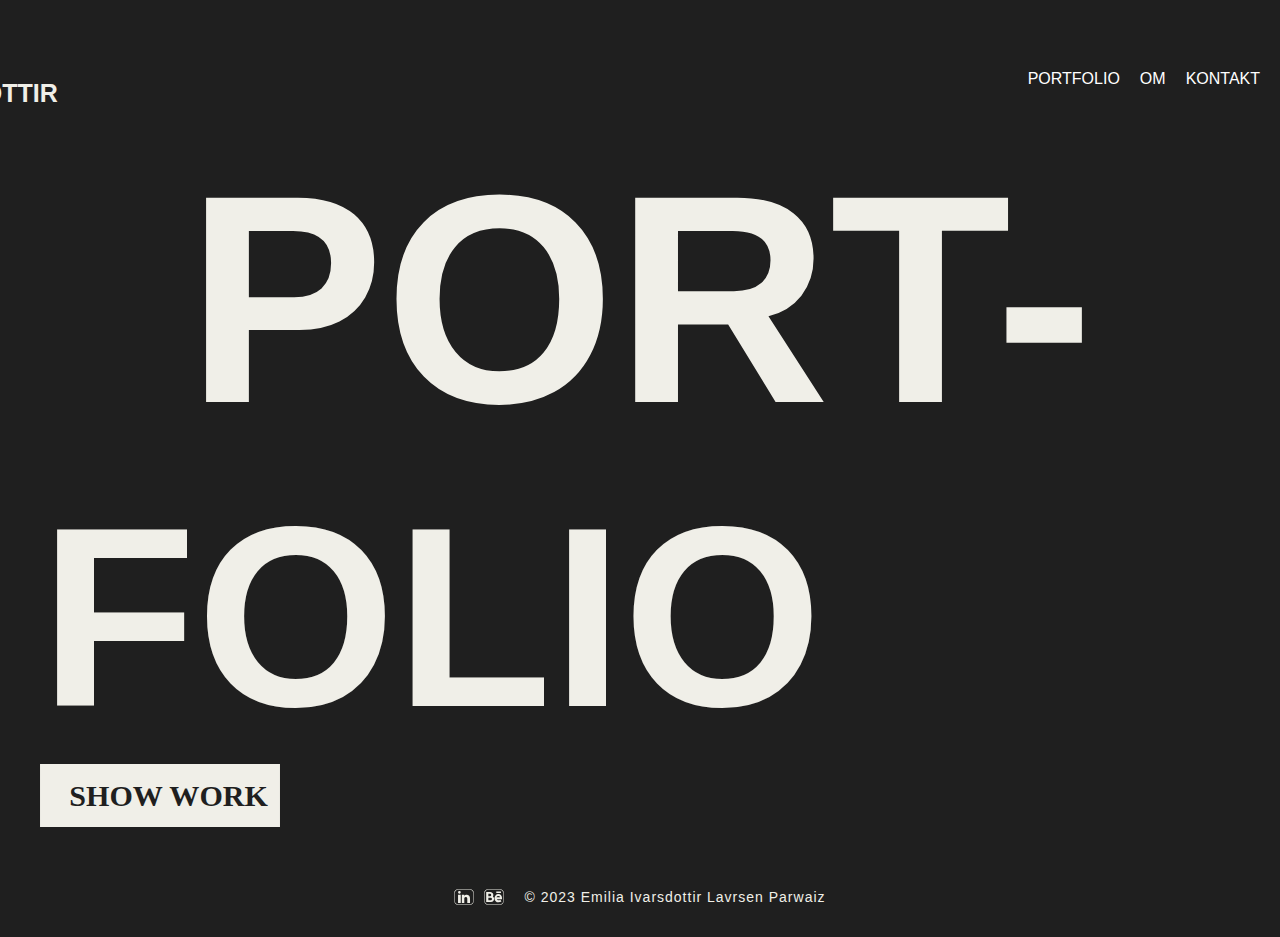
==== index.html @ aa2560b7 "footer forside + portfolio-menu" ====
<!DOCTYPE html>
<html lang="da">

<head>
    <meta charset="UTF-8">
    <meta http-equiv="X-UA-Compatible" content="IE=edge">
    <meta name="viewport" content="width=device-width, initial-scale=1.0">
    <meta name="robots" content="noindex">
    <style>
        @font-face {
            font-family: 'Glacial Indifference';
            src: url('fonts/glacial-indifference-regular.woff') format('truetype');
            font-weight: normal;
            font-style: normal;
        }

        @font-face {
            font-family: 'Glacial Indifference';
            src: url('fonts/glacial-indifference-bold.woff') format('truetype');
            font-weight: bold;
            font-style: normal;
        }
    </style>
    <link rel="stylesheet" href="css/style.css">
    <link rel="stylesheet" href="css/layout.css">
    <title>Forside</title>
</head>


<body>
    <header>
        <nav>
            <div class="logo">

                <a href="index.html">EMILIA ÍVARSDÓTTIR</a>

            </div>
            <ul class="menu">
                <li><a href="portfolio_menu.html">PORTFOLIO</a></li>
                <li><a href="om.html">OM</a></li>
                <li><a href="kontakt.html">KONTAKT</a></li>
            </ul>
            <div class="burger-menu">
                <div class="line"></div>
                <div class="line"></div>
                <div class="line"></div>
            </div>
        </nav>
    </header>

    <main>
        <h1 class="forside_h1">PORT-</h1>
        <h2 class="forside_h2">FOLIO</h2>

        <a href="portfolio_menu.html"><img class="button_forside" src="img/knapper/button_forside.svg" alt="button"></a>

    </main>



    <footer>
        <div class="icon-container">
            <a href="https://www.linkedin.com/in/emilia-%C3%ADvarsd%C3%B3ttir-lavrsen-parwaiz-789209228/"><img class="
                icon" src="img/footer/linkedin-white.svg" alt="linkedIn"></a>
            <a href="https://www.behance.net/emilialavrsen"><img class="icon" src="img/footer/behance-white.svg"
                    alt="Behance"></a>
            <p>© 2023 Emilia Ivarsdottir Lavrsen Parwaiz</p>
        </div>
    </footer>

    <script src="menu.js"></script>
</body>

</html>
---- css/style.css ----
/*************** Reset *********************/
* {
  margin: 0;
  padding: 0;
  box-sizing: border-box;
}

img {
  width: 100%;
  height: auto;
  display: block;
}

/* Fonts */
@font-face {
  font-family: "Glacial Indifference";
  src: url("https://fonts.cdnfonts.com/css/glacial-indifference-2");
}

@media (min-width: 800px) {
  body {
    image-resolution: 100%;
    padding-top: 30px;
  }
}
@media (min-width: 800px) {
  img {
    width: 100%;
    height: auto;
    display: block;
    image-resolution: 300dpi;
  }
}
/* General */
body {
  background-color: #1f1f1f;
  max-width: 1800px;
  margin: 0 auto;
  font-family: "Glacial Indifference", sans-serif;
}

p {
  color: #f0efe8;
  font-family: "Glacial Indifference", sans-serif;
}

h1 {
  color: #f0efe8;
  text-align: center;
  font-size: 50px;
}
@media screen and (min-width: 800px) {
  h1 {
    color: #f0efe8;
    text-align: center;
    font-size: 50px;
  }
  body {
    background-color: #1f1f1f;
    max-width: 1800px;
    margin: 0 auto;
    font-family: "Glacial Indifference", sans-serif;
  }

  p {
    color: #f0efe8;
    font-family: "Glacial Indifference", sans-serif;
  }
}

/* Landingpage */
.forside_h1 {
  color: #f0efe8;
  font-size: 40px;
}

.forside_h2 {
  color: #f0efe8;
  font-size: 40px;
}

.button_forside {
  width: 20%;
}

@media screen and (min-width: 800px) {
  .forside_h1 {
    color: #f0efe8;
    font-size: 297px;
  }

  .forside_h2 {
    color: #f0efe8;
    font-size: 256px;
  }
}
/* Portfolio-menu */
.main_menu {
  padding-left: 20px;
  padding-right: 20px;
}

.img-menu {
  padding-top: 10px;
  padding-bottom: 10px;
}
.grid1_1 a {
  position: relative;
  display: inline-block;
  text-decoration: none;
}
.grid1_1 .hover-content span {
  color: #f0efe8;
  font-weight: bold;
  letter-spacing: 1px;
  font-size: 20px;
}

@media screen and (min-width: 800px) {
  .grid1_1 a {
    position: relative;
    display: inline-block;
    text-decoration: none;
  }

  .grid1_1 .hover-content {
    position: absolute;
    top: 0;
    left: 0;
    width: 100%;
    height: 100%;
    background-color: #1f1f1f;
    display: flex;
    justify-content: center;
    align-items: center;
    opacity: 0;
    transition: opacity 0.3s ease;
  }

  .grid1_1 a:hover .hover-content {
    opacity: 1;
  }

  .grid1_1 .hover-content span {
    color: #f0efe8;
    font-weight: bold;
    font-size: 45px;
    letter-spacing: 1px;
  }
}
/*************************/

/* Web */

/* UX */

/* Animation */

/* Indhold */

/* Portfolio */

/*************************/

/* Om */

/* Kontakt */

/* Navbar */

header {
  background-color: #1f1f1f;
  color: #fff;
  padding: 20px;
}

nav {
  display: flex;
  align-items: center;
  justify-content: flex-end; /* Position items on the right side */
}

.burger-menu {
  display: none; /* Hide burger menu by default on desktop */
}

.line {
  width: 100%;
  height: 3px;
  background-color: #fff;
}

.menu {
  display: flex;
  list-style: none;
}

.menu li {
  margin-left: 20px;
}

.menu li a {
  text-decoration: none;
  color: #fff;
}

.logo a {
  width: 1000px;
  height: 200px;
  margin: 0 auto;
  top: 4rem;
  right: 30rem;
  color: #f0efe8;
  text-decoration: solid;
  font-weight: bold;
  font-size: 25px;
  padding-right: 45px;
}

@media screen and (max-width: 600px) {
  .menu {
    display: none;
  }
  .burger-menu {
    display: block; /* Show burger menu on mobile */
    width: 30px;
    height: 20px;
    cursor: pointer;
    display: flex;
    flex-direction: column;
    justify-content: space-between;
  }

  .menu.active {
    display: flex;
    flex-direction: column;
    align-items: center;
    position: absolute;
    background-color: #333;
    top: 70px;
    right: 20px; /* Position the menu on the right side */
    left: unset; /* Clear the left position */
    padding: 20px;
  }

  .menu.active li {
    margin: 10px 0;
  }

  .burger-menu.active .line:nth-child(1) {
    transform: rotate(45deg) translate(5px, 5px);
  }

  .burger-menu.active .line:nth-child(2) {
    opacity: 0;
  }

  .burger-menu.active .line:nth-child(3) {
    transform: rotate(-45deg) translate(7px, -7px);
  }
}
@media (min-width: 800px) {
  .logo a {
    width: 80px;
    height: 200px;
    margin: 0 auto;
    top: 4rem;
    right: -9rem;
    color: #f0efe8;
    text-decoration: solid;
    font-weight: bold;
    font-size: 25px;
    padding-right: 950px;
  }
}
/* Footer */
footer {
  background-color: #1f1f1f;
  color: #f0efe8;
  font-family: "Glacial Indifference", sans-serif;
  letter-spacing: 1px;
  padding-top: 60px;
  padding-bottom: 30px;
  text-align: center;
  padding-left: 20px;
  padding-right: 20px;
}
.icon-container {
  display: flex;
  align-items: center;
  gap: 10px;
}

.icon {
  width: 20px;
  height: 20px;
}

.icon-container p {
  margin-left: 10px;
  font-size: 12px;
}

@media (min-width: 800px) {
  footer {
    display: flex;
    align-items: center;
    justify-content: center;
    background-color: #1f1f1f;
    color: #f0efe8;
  }

  .icon-container {
    display: flex;
    align-items: center;
    gap: 10px;
  }

  .icon {
    width: 20px;
    height: 20px;
  }

  .icon-container p {
    margin-left: 10px;
    font-size: 14px;
  }
}

/********************* Media ***********************/
@media (min-width: 800px) {
  img {
    width: 100%;
    height: auto;
    display: block;
    image-resolution: 300dpi;
  }
}
---- css/layout.css ----
main {
  max-width: 1200px;
  margin: 0 auto;
}

/* portfolio menu */

.grid1_1 {
  padding-top: 20px;
  gap: 10px;
}

.grid1_1 a {
  display: block;
  margin-bottom: 10px;
  position: relative;
}

.grid1_1 .img-menu {
  width: 100%;
  height: auto;
  object-fit: cover;
  aspect-ratio: 1/1; /* Maintain a square aspect ratio */
}

@media (min-width: 800px) {
  .grid1_1 {
    display: grid;
    grid-template-columns: 1fr 1fr;
    padding-top: 40px;
    gap: 50px;
  }

  .grid1_1 a {
    display: flex;
    align-items: stretch;
  }

  .grid1_1 img {
    width: 100%;
    object-fit: cover;
    height: 100%;
  }
}

/* footer */
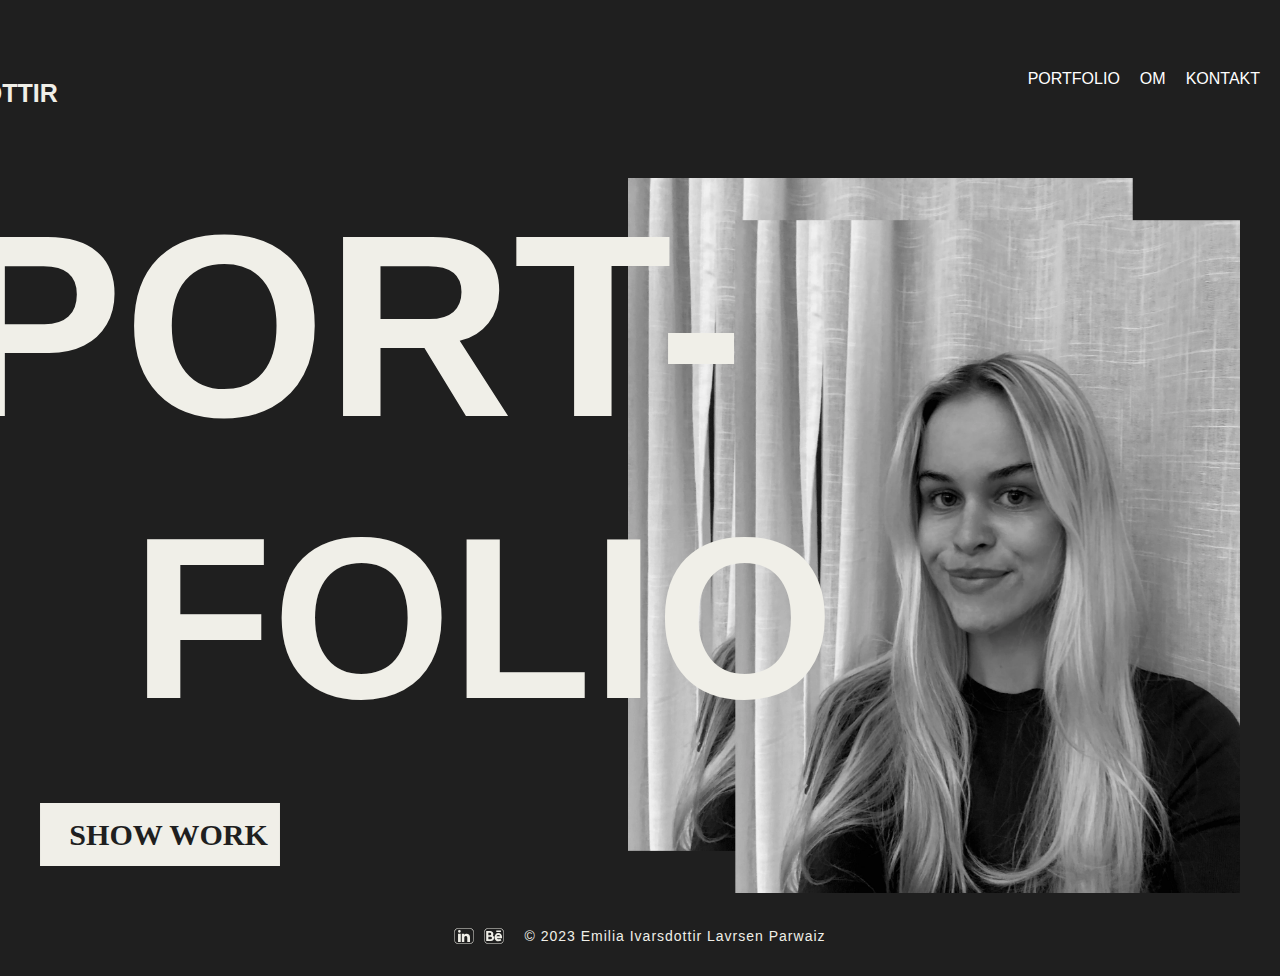
==== commit c392928c: "forside færdig" ====
--- a/index.html
+++ b/index.html
@@ -49,8 +49,17 @@
     </header>
 
     <main>
-        <h1 class="forside_h1">PORT-</h1>
-        <h2 class="forside_h2">FOLIO</h2>
+        <div class="wrapper">
+            <div class="box-1">
+                <img src="img/forside/mig-1.webp" class="img-forside" alt="portræt">
+            </div>
+
+            <div class="box-2">
+                <h1 class="h1_port">PORT-</h1>
+                <h2 class="h2_folio">FOLIO</h2>
+            </div>
+
+        </div>
 
         <a href="portfolio_menu.html"><img class="button_forside" src="img/knapper/button_forside.svg" alt="button"></a>
 
--- a/css/style.css
+++ b/css/style.css
@@ -69,29 +69,62 @@
 }
 
 /* Landingpage */
-.forside_h1 {
-  color: #f0efe8;
-  font-size: 40px;
-}
-
-.forside_h2 {
-  color: #f0efe8;
-  font-size: 40px;
-}
 
 .button_forside {
   width: 20%;
 }
-
 @media screen and (min-width: 800px) {
-  .forside_h1 {
-    color: #f0efe8;
-    font-size: 297px;
-  }
-
-  .forside_h2 {
-    color: #f0efe8;
-    font-size: 256px;
+  main {
+    padding-top: 50px;
+  }
+  .wrapper {
+    position: relative;
+    display: flex;
+    align-items: center;
+    justify-content: flex-start;
+  }
+
+  .box-1 {
+    position: relative;
+    flex: 1;
+    display: flex;
+    justify-content: flex-end;
+  }
+
+  .img-forside {
+    width: 51%;
+    height: auto;
+    align-self: flex-end;
+  }
+
+  .box-2 {
+    position: absolute;
+    top: 40%;
+    left: 0;
+    transform: translateY(-50%);
+    text-align: left;
+    display: flex;
+    flex-direction: column;
+  }
+
+  .h1_port {
+    color: #f0efe8;
+    font-size: 260px;
+    font-weight: bold;
+    margin-bottom: 10px;
+    position: relative;
+    left: -90px; /* Adjust the value to move h1 more to the left */
+  }
+
+  .h2_folio {
+    color: #f0efe8;
+    font-size: 230px;
+    margin-left: auto;
+  }
+
+  .button_forside {
+    width: 20%;
+    margin-top: -90px;
   }
 }
 /* Portfolio-menu */
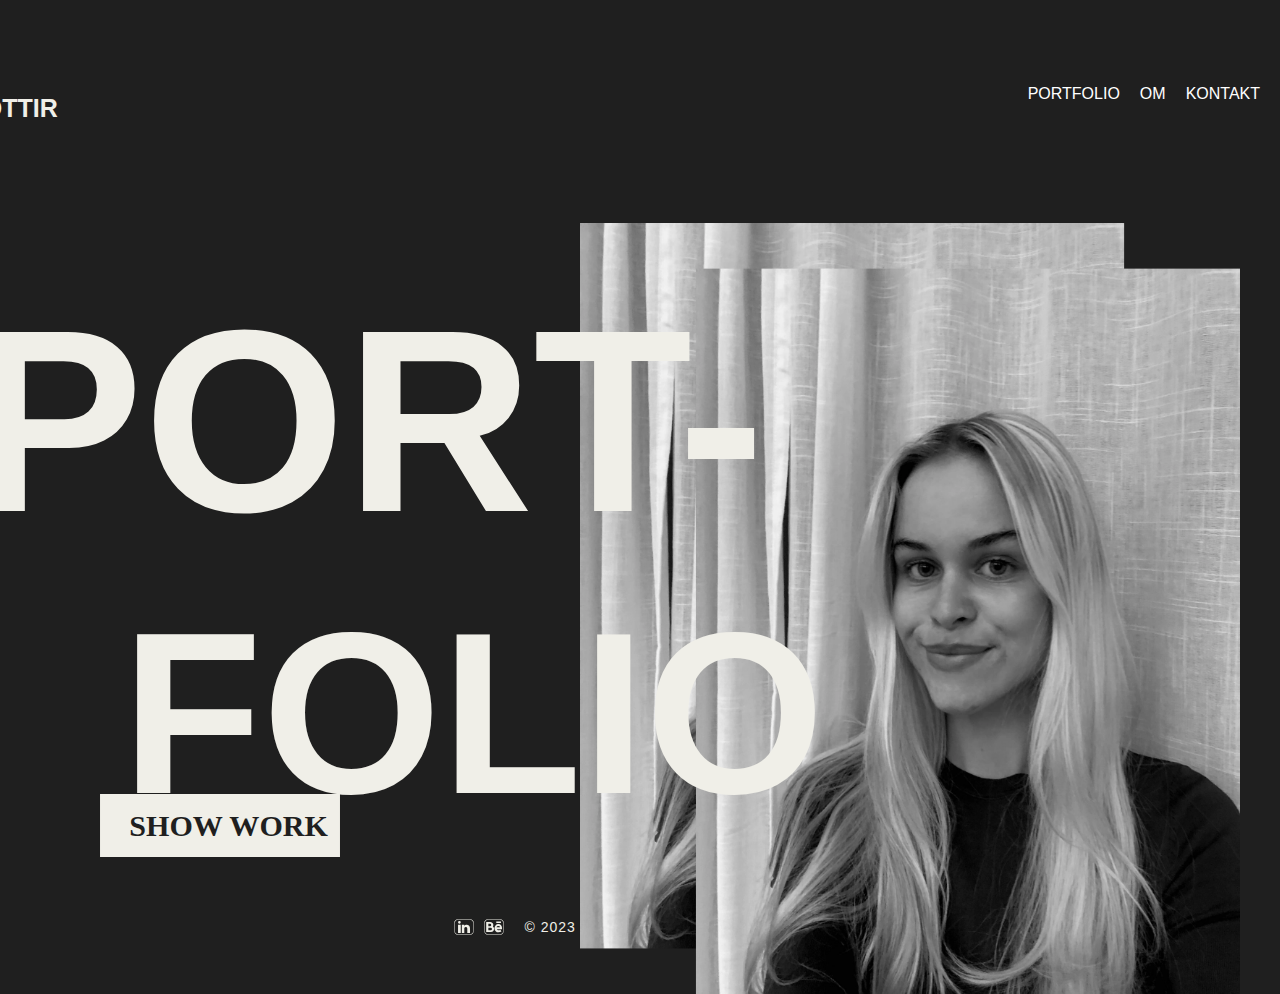
==== commit 4e3217be: "tema6 indhold" ====
--- a/index.html
+++ b/index.html
@@ -58,7 +58,6 @@
                 <h1 class="h1_port">PORT-</h1>
                 <h2 class="h2_folio">FOLIO</h2>
             </div>
-
         </div>
 
         <a href="portfolio_menu.html"><img class="button_forside" src="img/knapper/button_forside.svg" alt="button"></a>
--- a/css/style.css
+++ b/css/style.css
@@ -48,7 +48,15 @@
   color: #f0efe8;
   text-align: center;
   font-size: 50px;
-}
+  padding-top: 30px;
+}
+
+h2 {
+  color: #f0efe8;
+  text-align: center;
+  font-size: 50px;
+}
+
 @media screen and (min-width: 800px) {
   h1 {
     color: #f0efe8;
@@ -66,17 +74,81 @@
     color: #f0efe8;
     font-family: "Glacial Indifference", sans-serif;
   }
-}
-
-/* Landingpage */
+  .if-container {
+    position: absolute;
+    top: 55%;
+    right: 0;
+    transform: translate(0, -50%);
+    text-align: right;
+    padding-top: 250px;
+    padding-right: 250px;
+  }
+
+  .indholdsfortegnelse {
+    text-align: left;
+    margin-bottom: 40px;
+  }
+
+  .indholdsfortegnelse p {
+    margin-bottom: 20px; /* Adjust the value as needed */
+  }
+
+  .indholdsfortegnelse h3 {
+    color: #f0efe8;
+    font-family: "Glacial Indifference", sans-serif;
+    padding-bottom: 15px;
+  }
+}
+
+/* forside */
+.wrapper {
+  justify-content: center;
+  flex-direction: column;
+}
+
+.box-1 {
+  display: flex;
+  justify-content: flex-end;
+  margin-top: 30px;
+}
+
+.img-forside {
+  width: 80%;
+  margin: 0;
+  align-self: flex-end;
+}
+
+.box-2 {
+  text-align: center;
+  margin-top: 30px;
+}
+
+.h1_port {
+  font-size: 60px;
+  margin-left: 20px;
+  margin-bottom: 20px;
+  text-align: left;
+}
+
+.h2_folio {
+  font-size: 50px;
+  margin-left: auto;
+  margin-right: 30px;
+  text-align: right;
+}
 
 .button_forside {
-  width: 20%;
-}
+  width: 80%;
+  margin-top: 50px;
+  margin-left: auto;
+  margin-right: auto;
+}
+
 @media screen and (min-width: 800px) {
   main {
     padding-top: 50px;
   }
+
   .wrapper {
     position: relative;
     display: flex;
@@ -92,8 +164,8 @@
   }
 
   .img-forside {
-    width: 51%;
-    height: auto;
+    width: 55%;
+    margin-left: 321px;
     align-self: flex-end;
   }
 
@@ -124,7 +196,8 @@
 
   .button_forside {
     width: 20%;
-    margin-top: -90px;
+    margin-top: -200px;
+    margin-right: 900px;
   }
 }
 /* Portfolio-menu */
@@ -143,6 +216,15 @@
   text-decoration: none;
 }
 .grid1_1 .hover-content span {
+  color: #f0efe8;
+  font-weight: bold;
+  letter-spacing: 1px;
+  font-size: 20px;
+}
+.portfolio-tema a {
+  text-decoration: none;
+}
+.portfolio-tema .hover-content span {
   color: #f0efe8;
   font-weight: bold;
   letter-spacing: 1px;
@@ -180,16 +262,38 @@
     font-size: 45px;
     letter-spacing: 1px;
   }
+  .portfolio-tema a {
+    position: relative;
+    display: inline-block;
+    text-decoration: none;
+  }
+
+  .portfolio-tema .hover-content {
+    position: absolute;
+    top: 0;
+    left: 0;
+    width: 100%;
+    height: 100%;
+    background-color: #1f1f1f;
+    display: flex;
+    justify-content: center;
+    align-items: center;
+    opacity: 0;
+    transition: opacity 0.3s ease;
+  }
+
+  .portfolio-tema a:hover .hover-content {
+    opacity: 1;
+  }
+
+  .portfolio-tema .hover-content span {
+    color: #f0efe8;
+    font-weight: bold;
+    font-size: 45px;
+    letter-spacing: 1px;
+  }
 }
 /*************************/
-
-/* Web */
-
-/* UX */
-
-/* Animation */
-
-/* Indhold */
 
 /* Portfolio */
 
@@ -205,6 +309,7 @@
   background-color: #1f1f1f;
   color: #fff;
   padding: 20px;
+  margin-top: 15px;
 }
 
 nav {
@@ -219,7 +324,7 @@
 
 .line {
   width: 100%;
-  height: 3px;
+  height: 1px;
   background-color: #fff;
 }
 
@@ -325,13 +430,13 @@
 }
 
 .icon {
-  width: 20px;
-  height: 20px;
+  width: 30px;
+  height: 30px;
 }
 
 .icon-container p {
   margin-left: 10px;
-  font-size: 12px;
+  font-size: 10px;
 }
 
 @media (min-width: 800px) {
--- a/css/layout.css
+++ b/css/layout.css
@@ -15,12 +15,41 @@
   margin-bottom: 10px;
   position: relative;
 }
-
+.portfolio-tema {
+  padding-top: 20px;
+  gap: 10px;
+}
+
+.portfolio-tema a {
+  display: block;
+  margin-bottom: 10px;
+  position: relative;
+}
 .grid1_1 .img-menu {
   width: 100%;
   height: auto;
   object-fit: cover;
-  aspect-ratio: 1/1; /* Maintain a square aspect ratio */
+  aspect-ratio: 1/1;
+}
+.grid-1-1-værktøjer {
+  display: grid;
+  grid-template-columns: 1fr 1fr;
+  gap: 50px;
+  width: 50%;
+  margin-left: auto;
+  margin-right: auto;
+  margin-top: 100px;
+  margin-bottom: 80px;
+}
+.grid-1-1-1-værktøjer {
+  display: grid;
+  grid-template-columns: 1fr 1fr 1fr;
+  gap: 10px;
+  width: 50%;
+  margin-left: auto;
+  margin-right: auto;
+  margin-top: 100px;
+  margin-bottom: 80px;
 }
 
 @media (min-width: 800px) {
@@ -32,6 +61,11 @@
   }
 
   .grid1_1 a {
+    display: flex;
+    align-items: stretch;
+  }
+
+  .portfolio-tema a {
     display: flex;
     align-items: stretch;
   }
@@ -43,4 +77,124 @@
   }
 }
 
+/* web */
+.grid-1-1-web {
+  display: grid;
+  grid-template-columns: 1fr 3fr;
+  width: 80%;
+  margin-left: auto;
+  margin-right: auto;
+  margin-top: 70px;
+}
+@media (min-width: 800px) {
+  .grid-h1-h2 {
+    display: flex;
+    align-items: center;
+    justify-content: center;
+    gap: 20px;
+  }
+
+  .grid-1-1-web {
+    display: grid;
+    grid-template-columns: 1fr 3fr;
+    width: 80%;
+    margin-left: 300px;
+    margin-right: auto;
+    margin-top: 70px;
+  }
+
+  .grid-1-1-værktøjer {
+    display: grid;
+    grid-template-columns: 1fr 1fr;
+    gap: 50px;
+    width: 10%;
+    margin-left: auto;
+    margin-right: auto;
+    margin-top: 100px;
+    margin-bottom: 80px;
+  }
+  .grid-1-1-1-værktøjer {
+    display: grid;
+    grid-template-columns: 1fr 1fr 1fr;
+    gap: 10px;
+    width: 10%;
+    margin-left: auto;
+    margin-right: auto;
+    margin-top: 100px;
+    margin-bottom: 80px;
+  }
+}
+
+/* ux */
+@media (min-width: 800px) {
+  .grid-1-1-ux {
+    display: grid;
+    grid-template-columns: 1fr 1fr;
+    gap: 10px;
+    margin-left: auto;
+    margin-right: auto;
+  }
+
+  .ux-grid1-1 {
+    display: grid;
+    grid-template-columns: 1fr 1fr;
+    gap: 10px;
+    margin-left: auto;
+    margin-right: auto;
+  }
+  .ux-grid1-2 div {
+    display: flex;
+    flex-direction: row;
+    align-items: center;
+  }
+
+  .ux-grid1-2 div h6 {
+    margin-right: 10px;
+  }
+}
+/* animation */
+@media (min-width: 800px) {
+  .grid-6 {
+    display: flex;
+    justify-content: center;
+  }
+}
+
+/* indhold */
+.grid-1-1-indhold img {
+  padding-top: 20px;
+  width: 90%;
+  margin-left: auto;
+  margin-right: auto;
+}
+
+.img-heu {
+  padding-top: 20px;
+  width: 90%;
+  margin-left: auto;
+  margin-right: auto;
+}
+@media (min-width: 800px) {
+  .grid-1-1-indhold {
+    display: grid;
+    grid-template-columns: 1fr 1fr;
+    gap: 10px;
+    margin-left: auto;
+    margin-right: auto;
+  }
+  .img-heu {
+    padding-top: 20px;
+    margin-left: auto;
+    margin-right: auto;
+    width: 50%;
+    height: 50%;
+  }
+
+  .grid-1-1-indhold img {
+    width: 90%;
+    object-fit: cover;
+    height: 100%;
+  }
+}
+
 /* footer */
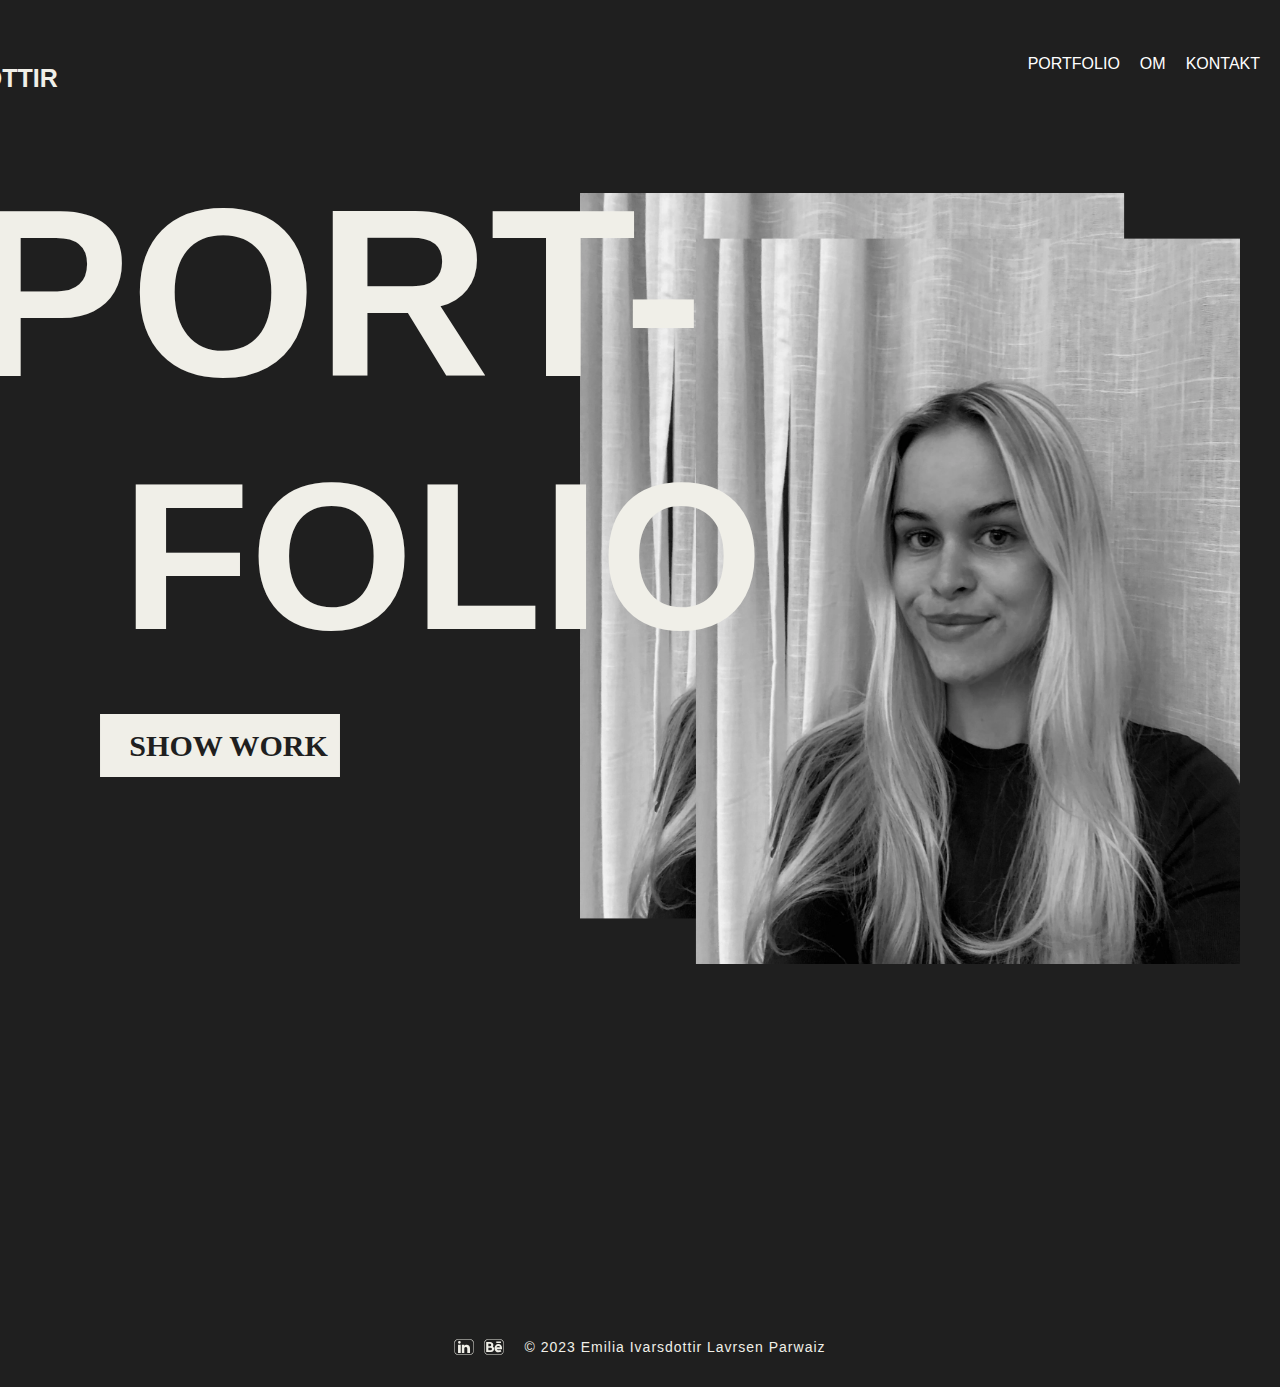
==== commit ab894e50: "knap forside + favicon" ====
--- a/index.html
+++ b/index.html
@@ -6,6 +6,10 @@
     <meta http-equiv="X-UA-Compatible" content="IE=edge">
     <meta name="viewport" content="width=device-width, initial-scale=1.0">
     <meta name="robots" content="noindex">
+    <link rel="apple-touch-icon" sizes="180x180" href="/apple-touch-icon.png">
+    <link rel="icon" type="image/png" sizes="32x32" href="/favicon-32x32.png">
+    <link rel="icon" type="image/png" sizes="16x16" href="/favicon-16x16.png">
+    <link rel="manifest" href="/site.webmanifest">
     <style>
         @font-face {
             font-family: 'Glacial Indifference';
@@ -59,9 +63,9 @@
                 <h2 class="h2_folio">FOLIO</h2>
             </div>
         </div>
-
-        <a href="portfolio_menu.html"><img class="button_forside" src="img/knapper/button_forside.svg" alt="button"></a>
-
+        <div class="button_forside">
+            <a href="portfolio_menu.html"><img src="img/knapper/button_forside.svg" alt="button"></a>
+        </div>
     </main>
 
 
--- a/css/style.css
+++ b/css/style.css
@@ -20,7 +20,6 @@
 @media (min-width: 800px) {
   body {
     image-resolution: 100%;
-    padding-top: 30px;
   }
 }
 @media (min-width: 800px) {
@@ -171,7 +170,7 @@
 
   .box-2 {
     position: absolute;
-    top: 40%;
+    top: 26%;
     left: 0;
     transform: translateY(-50%);
     text-align: left;
@@ -181,23 +180,24 @@
 
   .h1_port {
     color: #f0efe8;
-    font-size: 260px;
+    font-size: 240px;
     font-weight: bold;
-    margin-bottom: 10px;
+    margin-bottom: 5px;
     position: relative;
     left: -90px; /* Adjust the value to move h1 more to the left */
   }
 
   .h2_folio {
     color: #f0efe8;
-    font-size: 230px;
+    font-size: 210px;
     margin-left: auto;
   }
 
   .button_forside {
     width: 20%;
-    margin-top: -200px;
     margin-right: 900px;
+    position: relative;
+    top: -300px;
   }
 }
 /* Portfolio-menu */
@@ -244,7 +244,7 @@
     left: 0;
     width: 100%;
     height: 100%;
-    background-color: #1f1f1f;
+    background-color: #9eb1d9;
     display: flex;
     justify-content: center;
     align-items: center;
@@ -274,7 +274,7 @@
     left: 0;
     width: 100%;
     height: 100%;
-    background-color: #1f1f1f;
+    background-color: #9eb1d9;
     display: flex;
     justify-content: center;
     align-items: center;
@@ -446,6 +446,7 @@
     justify-content: center;
     background-color: #1f1f1f;
     color: #f0efe8;
+    margin-top: 200px;
   }
 
   .icon-container {
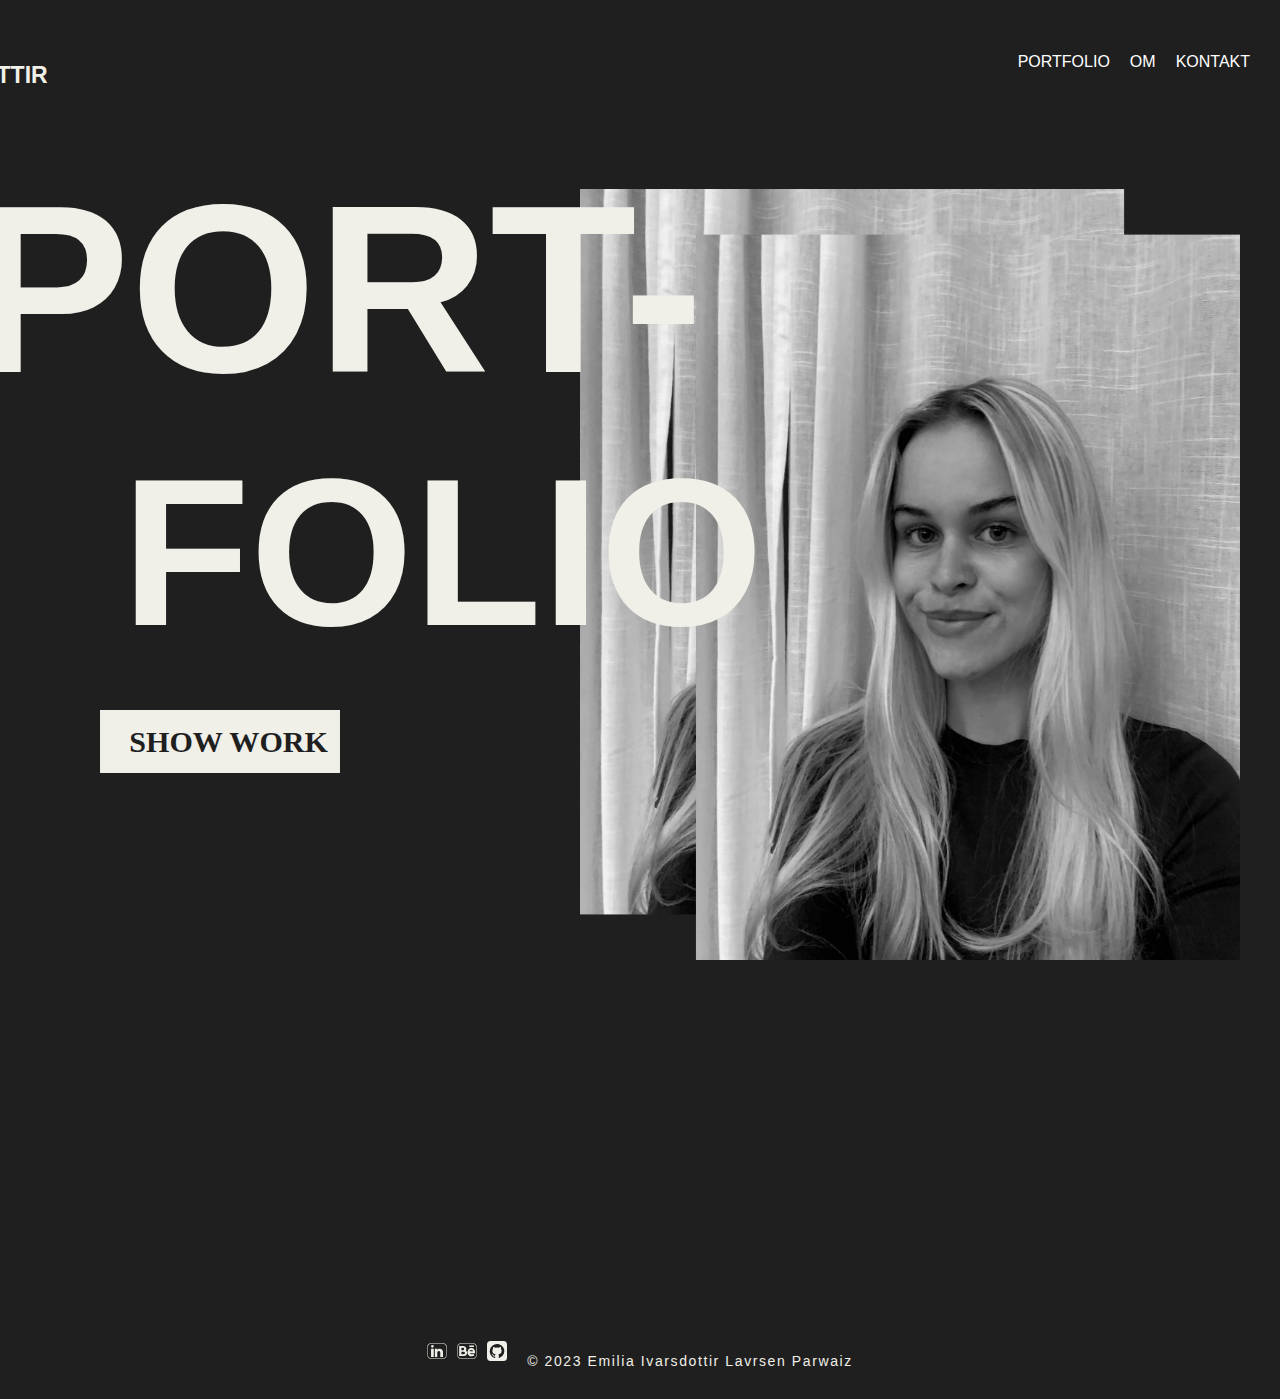
==== commit 53150343: "github + gap mellem indholdsfortegnelse" ====
--- a/index.html
+++ b/index.html
@@ -76,6 +76,7 @@
                 icon" src="img/footer/linkedin-white.svg" alt="linkedIn"></a>
             <a href="https://www.behance.net/emilialavrsen"><img class="icon" src="img/footer/behance-white.svg"
                     alt="Behance"></a>
+            <a href="https://github.com/emipa123"><img class="icon" src="img/knapper/git-white.svg" alt="github"></a>
             <p>© 2023 Emilia Ivarsdottir Lavrsen Parwaiz</p>
         </div>
     </footer>
--- a/css/style.css
+++ b/css/style.css
@@ -41,6 +41,9 @@
 p {
   color: #f0efe8;
   font-family: "Glacial Indifference", sans-serif;
+  text-align: center;
+  margin-top: 20px;
+  letter-spacing: 0.1rem;
 }
 
 h1 {
@@ -72,6 +75,8 @@
   p {
     color: #f0efe8;
     font-family: "Glacial Indifference", sans-serif;
+    font-size: 16px;
+    text-align: center;
   }
   .if-container {
     position: absolute;
@@ -300,9 +305,151 @@
 /*************************/
 
 /* Om */
+.h1_om {
+  color: #f0efe8;
+  font-size: 100px;
+  font-weight: bold;
+  margin-bottom: 5px;
+  text-align: center;
+}
+.h2_mig {
+  text-align: center;
+  font-size: 50px;
+  margin-top: -20px;
+  font-weight: lighter;
+}
+.p-om {
+  color: #f0efe8;
+  font-size: 16px;
+  font-weight: normal;
+  text-align: center;
+  line-height: 2rem;
+  font-family: "Proxima Nova", sans-serif;
+}
+.grid_om {
+  margin-left: auto;
+  margin-right: auto;
+}
+.h2_cv {
+  color: #f0efe8;
+  font-size: 80px;
+  font-weight: bold;
+  text-align: center;
+  margin-top: 100px;
+}
+h3 {
+  color: #f0efe8;
+  font-size: 20px;
+  font-weight: bold;
+  text-align: center;
+  margin-top: 30px;
+  margin-bottom: 40px;
+}
+h4 {
+  color: #f0efe8;
+  font-size: 16px;
+  font-weight: bold;
+  text-align: left;
+  margin-top: 0px;
+  margin-bottom: 5px;
+}
+.interesse-diagram {
+  margin-top: 10px;
+  display: flex;
+  justify-content: center;
+  align-items: center;
+  margin-left: auto;
+  margin-right: auto;
+  scale: 70%;
+  margin-bottom: 30px;
+}
+@media screen and (min-width: 800px) {
+  .grid_om {
+    color: #f0efe8;
+    font-size: 100px;
+    font-weight: bold;
+    margin-bottom: 5px;
+    margin-top: -150px;
+    margin-left: 100px;
+  }
+  .h1_om {
+    text-align: center;
+    font-size: 200px;
+    margin-top: -270px;
+    margin-right: 21px;
+  }
+  .h2_mig {
+    text-align: center;
+    font-size: 130px;
+    margin-top: -50px;
+    font-weight: lighter;
+    padding-top: 30px;
+  }
+  .h2_cv {
+    color: #f0efe8;
+    font-size: 80px;
+    font-weight: bold;
+    text-align: center;
+    margin-top: 50px;
+  }
+
+  h3 {
+    color: #f0efe8;
+    font-size: 40px;
+    font-weight: bold;
+    text-align: center;
+    margin-top: 80px;
+    margin-bottom: 80px;
+  }
+
+  h4 {
+    color: #f0efe8;
+    font-size: 30px;
+    font-weight: bold;
+    text-align: left;
+    margin-top: 30px;
+    margin-bottom: 30px;
+  }
+
+  .interesse-diagram {
+    margin-top: 35px;
+    display: flex;
+    justify-content: center;
+    align-items: center;
+    margin-left: auto;
+    margin-right: auto;
+    scale: 50%;
+    margin-bottom: 30px;
+  }
+
+  .p-om {
+    color: #f0efe8;
+    font-size: 16px;
+    font-weight: normal;
+    text-align: center;
+    line-height: 2rem;
+    font-family: "Proxima Nova", sans-serif;
+  }
+}
 
 /* Kontakt */
-
+.p-kontakt {
+  font-size: 25px;
+  color: #f0efe8;
+  font-weight: normal;
+  margin-top: 30px;
+  margin-bottom: 30px;
+  text-align: center;
+}
+@media screen and (min-width: 800px) {
+  .p-kontakt {
+    font-size: 30px;
+    color: #f0efe8;
+    font-weight: normal;
+    margin-top: 30px;
+    margin-bottom: 30px;
+  }
+}
 /* Navbar */
 
 header {
@@ -316,6 +463,7 @@
   display: flex;
   align-items: center;
   justify-content: flex-end; /* Position items on the right side */
+  padding-right: 10px;
 }
 
 .burger-menu {
@@ -351,7 +499,7 @@
   color: #f0efe8;
   text-decoration: solid;
   font-weight: bold;
-  font-size: 25px;
+  font-size: 24px;
   padding-right: 45px;
 }
 
@@ -407,7 +555,7 @@
     color: #f0efe8;
     text-decoration: solid;
     font-weight: bold;
-    font-size: 25px;
+    font-size: 23px;
     padding-right: 950px;
   }
 }
--- a/css/layout.css
+++ b/css/layout.css
@@ -51,6 +51,36 @@
   margin-top: 100px;
   margin-bottom: 80px;
 }
+.grid-1-1-1-1-værktøjer {
+  display: grid;
+  grid-template-columns: 1fr 1fr 1fr 1fr;
+  gap: 10px;
+  width: 50%;
+  margin-left: auto;
+  margin-right: auto;
+  margin-top: 100px;
+  margin-bottom: 80px;
+}
+.grid-5-værktøjer {
+  display: grid;
+  grid-template-columns: 1fr 1fr 1fr 1fr 1fr;
+  gap: 10px;
+  width: 50%;
+  margin-left: auto;
+  margin-right: auto;
+  margin-top: 100px;
+  margin-bottom: 80px;
+}
+.grid6-værktøjer {
+  display: grid;
+  grid-template-columns: 1fr 1fr 1fr 1fr 1fr 1fr;
+  gap: 10px;
+  width: 50%;
+  margin-left: auto;
+  margin-right: auto;
+  margin-top: 100px;
+  margin-bottom: 80px;
+}
 
 @media (min-width: 800px) {
   .grid1_1 {
@@ -123,6 +153,37 @@
     margin-top: 100px;
     margin-bottom: 80px;
   }
+
+  .grid-1-1-1-1-værktøjer {
+    display: grid;
+    grid-template-columns: 1fr 1fr 1fr 1fr;
+    gap: 10px;
+    width: 20%;
+    margin-left: auto;
+    margin-right: auto;
+    margin-top: 100px;
+    margin-bottom: 80px;
+  }
+  .grid-5-værktøjer {
+    display: grid;
+    grid-template-columns: 1fr 1fr 1fr 1fr 1fr;
+    gap: 10px;
+    width: 20%;
+    margin-left: auto;
+    margin-right: auto;
+    margin-top: 100px;
+    margin-bottom: 80px;
+  }
+  .grid6-værktøjer {
+    display: grid;
+    grid-template-columns: 1fr 1fr 1fr 1fr 1fr 1fr;
+    gap: 10px;
+    width: 20%;
+    margin-left: auto;
+    margin-right: auto;
+    margin-top: 100px;
+    margin-bottom: 80px;
+  }
 }
 
 /* ux */
@@ -176,8 +237,7 @@
 }
 @media (min-width: 800px) {
   .grid-1-1-indhold {
-    display: grid;
-    grid-template-columns: 1fr 1fr;
+    display: flex;
     gap: 10px;
     margin-left: auto;
     margin-right: auto;
@@ -196,5 +256,103 @@
     height: 100%;
   }
 }
-
+/* 06 portfolio */
+@media (min-width: 800px) {
+  .grid-1-1-1-port {
+    display: flex;
+    gap: 10px;
+    margin-left: auto;
+    margin-right: auto;
+  }
+  .grid-1-1-port {
+    display: flex;
+    gap: 10px;
+    margin-left: auto;
+    margin-right: auto;
+  }
+}
+
+/* om */
+.om_grid {
+  margin-left: 20px;
+  margin-right: 20px;
+}
+.img_om {
+  margin-top: 20px;
+}
+.cv_elements {
+  display: block;
+  margin-left: 70px;
+}
+.cv_elements img {
+  width: 80%;
+  margin-top: 20px;
+}
+.grid1-1-1-cv {
+  display: flex;
+  justify-content: center;
+  align-items: center;
+  margin-bottom: 150px;
+}
+.grid1-1-1-cv h4 {
+  margin: 0 30px;
+}
+@media (min-width: 800px) {
+  .om_grid {
+    display: flex;
+    align-items: center;
+    align-content: center;
+    gap: 200px;
+  }
+
+  .img_om {
+    place-content: start;
+    width: 280%;
+    margin-bottom: 200px;
+    margin-top: 80px;
+  }
+  .cv_elements {
+    display: grid;
+    grid-template-columns: 1fr 2fr;
+    margin-left: 340px;
+    gap: 30px;
+  }
+  .cv_elements img {
+    width: 40%;
+    margin-top: 35px;
+  }
+
+  .grid1-1-1-cv {
+    display: flex;
+    justify-content: center;
+    align-items: center;
+    margin-bottom: 150px;
+  }
+  .grid1-1-1-cv h4 {
+    margin: 0 84px;
+  }
+}
+/* kontakt */
+.iconer_some {
+  display: grid;
+  grid-template-columns: 1fr 1fr 1fr;
+  width: 50%;
+  gap: 30px;
+  margin-left: auto;
+  margin-right: auto;
+  margin-top: 40px;
+  margin-bottom: 40px;
+}
+@media (min-width: 800px) {
+  .iconer_some {
+    display: grid;
+    grid-template-columns: 1fr 1fr 1fr;
+    width: 30%;
+    gap: 30px;
+    margin-left: auto;
+    margin-right: auto;
+    margin-top: 40px;
+    margin-bottom: 40px;
+  }
+}
 /* footer */
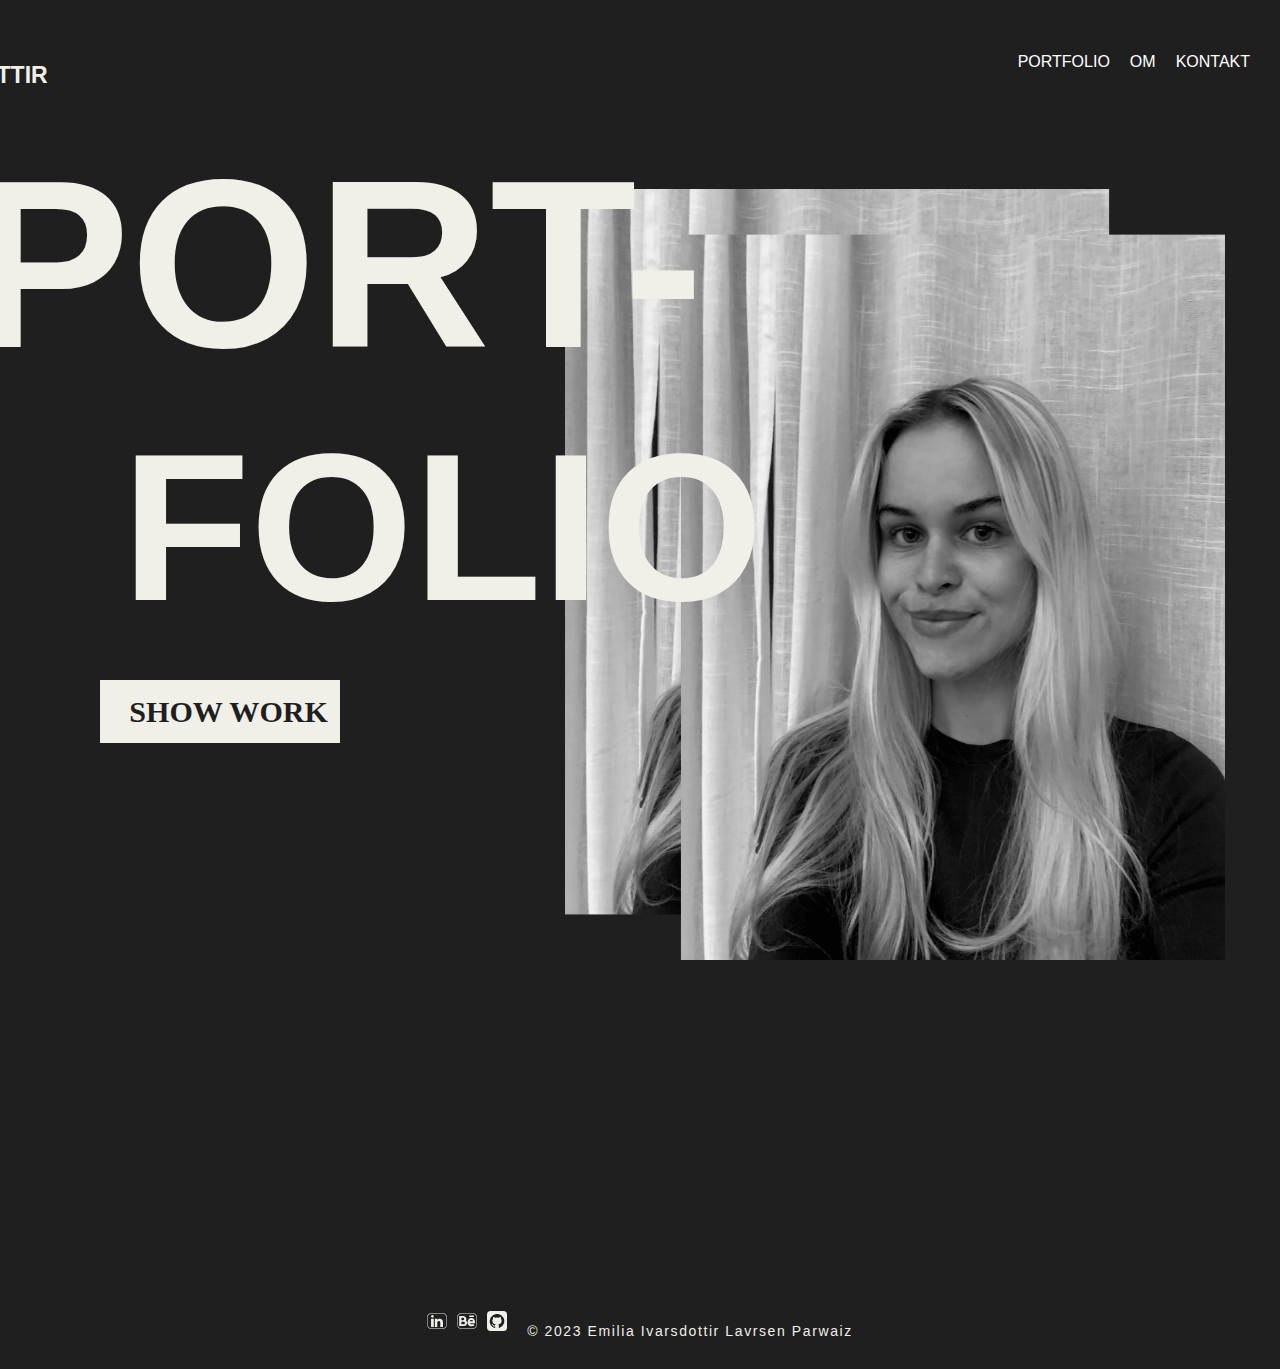
==== commit 0bddf58f: "lh-test" ====
--- a/index.html
+++ b/index.html
@@ -2,14 +2,14 @@
 <html lang="da">
 
 <head>
+    <link rel="apple-touch-icon" sizes="180x180" href="/apple-touch-icon.png">
+    <link rel="icon" type="image/png" sizes="32x32" href="/favicon-32x32.png">
+    <link rel="icon" type="image/png" sizes="16x16" href="/favicon-16x16.png">
+    <link rel="manifest" href="/site.webmanifest">
     <meta charset="UTF-8">
     <meta http-equiv="X-UA-Compatible" content="IE=edge">
     <meta name="viewport" content="width=device-width, initial-scale=1.0">
     <meta name="robots" content="noindex">
-    <link rel="apple-touch-icon" sizes="180x180" href="/apple-touch-icon.png">
-    <link rel="icon" type="image/png" sizes="32x32" href="/favicon-32x32.png">
-    <link rel="icon" type="image/png" sizes="16x16" href="/favicon-16x16.png">
-    <link rel="manifest" href="/site.webmanifest">
     <style>
         @font-face {
             font-family: 'Glacial Indifference';
--- a/css/style.css
+++ b/css/style.css
@@ -78,30 +78,6 @@
     font-size: 16px;
     text-align: center;
   }
-  .if-container {
-    position: absolute;
-    top: 55%;
-    right: 0;
-    transform: translate(0, -50%);
-    text-align: right;
-    padding-top: 250px;
-    padding-right: 250px;
-  }
-
-  .indholdsfortegnelse {
-    text-align: left;
-    margin-bottom: 40px;
-  }
-
-  .indholdsfortegnelse p {
-    margin-bottom: 20px; /* Adjust the value as needed */
-  }
-
-  .indholdsfortegnelse h3 {
-    color: #f0efe8;
-    font-family: "Glacial Indifference", sans-serif;
-    padding-bottom: 15px;
-  }
 }
 
 /* forside */
@@ -120,17 +96,18 @@
   width: 80%;
   margin: 0;
   align-self: flex-end;
+  margin-right: 15px;
 }
 
 .box-2 {
   text-align: center;
-  margin-top: 30px;
+  margin-top: 5px;
 }
 
 .h1_port {
   font-size: 60px;
   margin-left: 20px;
-  margin-bottom: 20px;
+
   text-align: left;
 }
 
@@ -143,7 +120,7 @@
 
 .button_forside {
   width: 80%;
-  margin-top: 50px;
+  margin-top: 20px;
   margin-left: auto;
   margin-right: auto;
 }
@@ -318,12 +295,13 @@
   margin-top: -20px;
   font-weight: lighter;
 }
-.p-om {
-  color: #f0efe8;
-  font-size: 16px;
+#p-om {
+  color: #f0efe8;
+  font-size: 18px;
   font-weight: normal;
   text-align: center;
   line-height: 2rem;
+  letter-spacing: 0;
   font-family: "Proxima Nova", sans-serif;
 }
 .grid_om {
@@ -339,7 +317,7 @@
 }
 h3 {
   color: #f0efe8;
-  font-size: 20px;
+  font-size: 25px;
   font-weight: bold;
   text-align: center;
   margin-top: 30px;
@@ -347,7 +325,7 @@
 }
 h4 {
   color: #f0efe8;
-  font-size: 16px;
+  font-size: 20px;
   font-weight: bold;
   text-align: left;
   margin-top: 0px;
@@ -374,8 +352,8 @@
   }
   .h1_om {
     text-align: center;
-    font-size: 200px;
-    margin-top: -270px;
+    font-size: 180px;
+    margin-top: -200px;
     margin-right: 21px;
   }
   .h2_mig {
@@ -433,6 +411,7 @@
 }
 
 /* Kontakt */
+
 .p-kontakt {
   font-size: 25px;
   color: #f0efe8;
@@ -441,13 +420,42 @@
   margin-bottom: 30px;
   text-align: center;
 }
+#p-info p {
+  font-size: 18px;
+  text-align: center;
+  line-height: 1.5rem;
+  font-family: "Proxima Nova", sans-serif;
+  color: #f0efe8;
+}
+
+#p-info {
+  padding-top: 50px;
+  padding-bottom: 50px;
+}
 @media screen and (min-width: 800px) {
+  .h1_kontakt {
+    color: #f0efe8;
+    text-align: center;
+    font-size: 80px;
+  }
   .p-kontakt {
     font-size: 30px;
     color: #f0efe8;
     font-weight: normal;
     margin-top: 30px;
     margin-bottom: 30px;
+  }
+  #p-info p {
+    font-size: 25px;
+    text-align: center;
+    line-height: 1.5rem;
+    font-family: "Proxima Nova", sans-serif;
+    color: #f0efe8;
+  }
+
+  #p-info {
+    padding-top: 50px;
+    padding-bottom: 50px;
   }
 }
 /* Navbar */
--- a/css/layout.css
+++ b/css/layout.css
@@ -116,6 +116,12 @@
   margin-right: auto;
   margin-top: 70px;
 }
+.grid-1-1-kode img {
+  margin-left: auto;
+  margin-right: auto;
+  padding-top: 20px;
+  width: 90%;
+}
 @media (min-width: 800px) {
   .grid-h1-h2 {
     display: flex;
@@ -184,9 +190,29 @@
     margin-top: 100px;
     margin-bottom: 80px;
   }
+  .grid-1-1-kode {
+    display: grid;
+    grid-template-columns: 1fr 1fr;
+    gap: 10px;
+    margin-left: auto;
+    margin-right: auto;
+    padding-top: 20px;
+  }
 }
 
 /* ux */
+.grid-1-1-ux img {
+  padding-top: 20px;
+  width: 90%;
+  margin-left: auto;
+  margin-right: auto;
+}
+.ux-grid1-1 {
+  padding-top: 20px;
+  width: 90%;
+  margin-left: auto;
+  margin-right: auto;
+}
 @media (min-width: 800px) {
   .grid-1-1-ux {
     display: grid;
@@ -214,9 +240,17 @@
   }
 }
 /* animation */
+.grid-6 {
+  display: grid;
+  grid-template-columns: repeat(6, 1fr);
+  gap: 10px;
+  justify-content: center;
+}
 @media (min-width: 800px) {
   .grid-6 {
-    display: flex;
+    display: grid;
+    grid-template-columns: repeat(6, 1fr);
+    gap: 10px;
     justify-content: center;
   }
 }
@@ -257,6 +291,18 @@
   }
 }
 /* 06 portfolio */
+.grid-1-1-1-port img {
+  padding-top: 20px;
+  width: 90%;
+  margin-left: auto;
+  margin-right: auto;
+}
+.grid-1-1-port img {
+  padding-top: 20px;
+  width: 90%;
+  margin-left: auto;
+  margin-right: auto;
+}
 @media (min-width: 800px) {
   .grid-1-1-1-port {
     display: flex;
@@ -286,7 +332,7 @@
 }
 .cv_elements img {
   width: 80%;
-  margin-top: 20px;
+  margin-bottom: 30px;
 }
 .grid1-1-1-cv {
   display: flex;
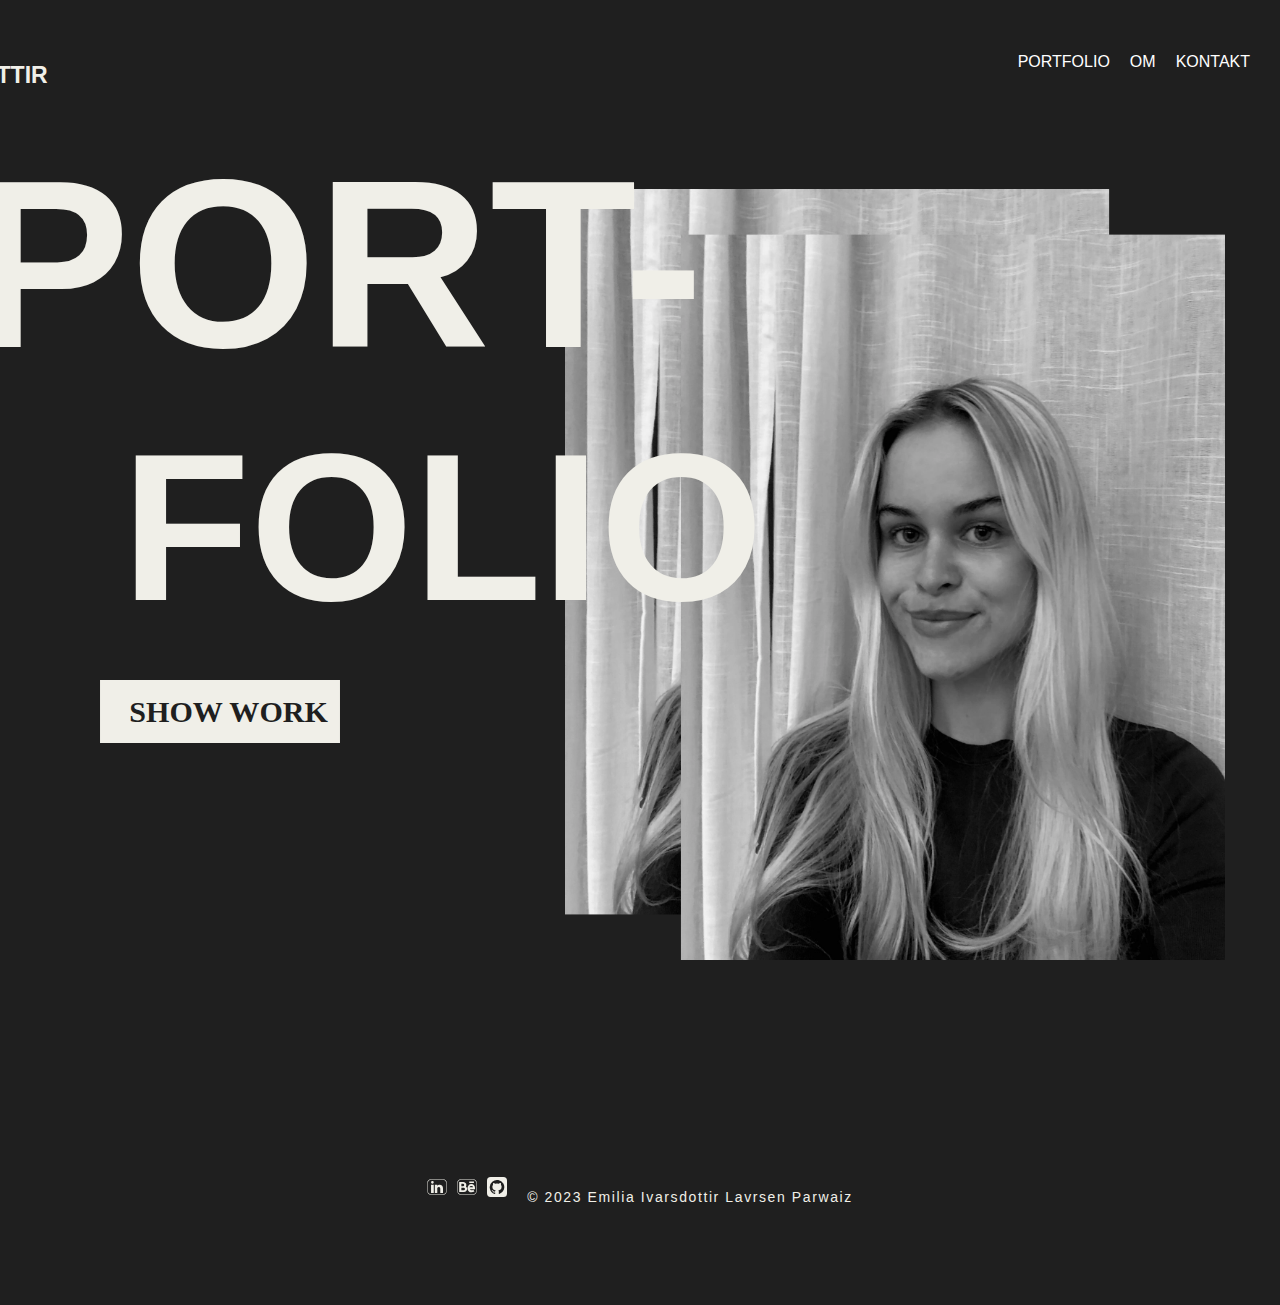
==== commit 5cd12a0b: "font" ====
--- a/index.html
+++ b/index.html
@@ -24,6 +24,8 @@
             font-weight: bold;
             font-style: normal;
         }
+
+        @import url('https://fonts.googleapis.com/css2?family=Glacial+Indifference&display=swap');
     </style>
     <link rel="stylesheet" href="css/style.css">
     <link rel="stylesheet" href="css/layout.css">
@@ -64,7 +66,11 @@
             </div>
         </div>
         <div class="button_forside">
-            <a href="portfolio_menu.html"><img src="img/knapper/button_forside.svg" alt="button"></a>
+            <a href="portfolio_menu.html"><img src="img/knapper/button_forside.svg" alt="button">
+                <svg xmlns="http://www.w3.org/2000/svg" viewBox="0 0 100 30">
+
+                </svg>
+            </a>
         </div>
     </main>
 
--- a/css/style.css
+++ b/css/style.css
@@ -58,8 +58,24 @@
   text-align: center;
   font-size: 50px;
 }
+a {
+  text-decoration: none;
+  color: #1f1f1f;
+  font-family: "Glacial Indifference", sans-serif;
+}
+
+img a {
+  text-decoration: none;
+  color: #1f1f1f;
+  font-family: "Glacial Indifference", sans-serif;
+}
 
 @media screen and (min-width: 800px) {
+  img a {
+    text-decoration: none;
+    color: #1f1f1f;
+    font-family: "Glacial Indifference", sans-serif;
+  }
   h1 {
     color: #f0efe8;
     text-align: center;
@@ -119,10 +135,15 @@
 }
 
 .button_forside {
-  width: 80%;
+  width: 65%;
   margin-top: 20px;
   margin-left: auto;
   margin-right: auto;
+  margin-bottom: 50px;
+  font-family: "Glacial Indifference", sans-serif;
+}
+.button_forside a {
+  font-family: "Glacial Indifference", sans-serif;
 }
 
 @media screen and (min-width: 800px) {
@@ -180,6 +201,10 @@
     margin-right: 900px;
     position: relative;
     top: -300px;
+    font-family: "Glacial Indifference", sans-serif;
+  }
+  .button_forside a {
+    font-family: "Glacial Indifference", sans-serif;
   }
 }
 /* Portfolio-menu */
@@ -205,6 +230,7 @@
 }
 .portfolio-tema a {
   text-decoration: none;
+  font-family: "Glacial Indifference", sans-serif;
 }
 .portfolio-tema .hover-content span {
   color: #f0efe8;
@@ -570,11 +596,11 @@
 /* Footer */
 footer {
   background-color: #1f1f1f;
-  color: #f0efe8;
-  font-family: "Glacial Indifference", sans-serif;
-  letter-spacing: 1px;
-  padding-top: 60px;
-  padding-bottom: 30px;
+  color: #f0efe9;
+  font-family: "Glacial Indifference", sans-serif;
+  letter-spacing: 0px;
+  padding-top: 30 px;
+  padding-bottom: 100px;
   text-align: center;
   padding-left: 20px;
   padding-right: 20px;
@@ -582,7 +608,7 @@
 .icon-container {
   display: flex;
   align-items: center;
-  gap: 10px;
+  gap: 5px;
 }
 
 .icon {
@@ -601,8 +627,7 @@
     align-items: center;
     justify-content: center;
     background-color: #1f1f1f;
-    color: #f0efe8;
-    margin-top: 200px;
+    color: #f0efe9;
   }
 
   .icon-container {
--- a/css/layout.css
+++ b/css/layout.css
@@ -134,7 +134,7 @@
     display: grid;
     grid-template-columns: 1fr 3fr;
     width: 80%;
-    margin-left: 300px;
+    margin-left: 190px;
     margin-right: auto;
     margin-top: 70px;
   }
@@ -246,12 +246,38 @@
   gap: 10px;
   justify-content: center;
 }
+.grid-1-1-skitse {
+  margin-left: 20px;
+  margin-right: 20px;
+  padding-top: 20px;
+  margin-bottom: 20px;
+}
+.grid-1-1-skitse img {
+  margin-left: auto;
+  margin-right: auto;
+  padding-top: 20px;
+  margin-bottom: 20px;
+}
 @media (min-width: 800px) {
   .grid-6 {
     display: grid;
     grid-template-columns: repeat(6, 1fr);
     gap: 10px;
     justify-content: center;
+  }
+  .grid-1-1-skitse {
+    display: grid;
+    grid-template-columns: 1fr 1fr;
+    gap: 40px;
+    margin-left: auto;
+    margin-right: auto;
+    padding-top: 20px;
+  }
+
+  .grid-1-1-skiste-img {
+    width: 100%;
+    height: 90%;
+    object-fit: cover;
   }
 }
 
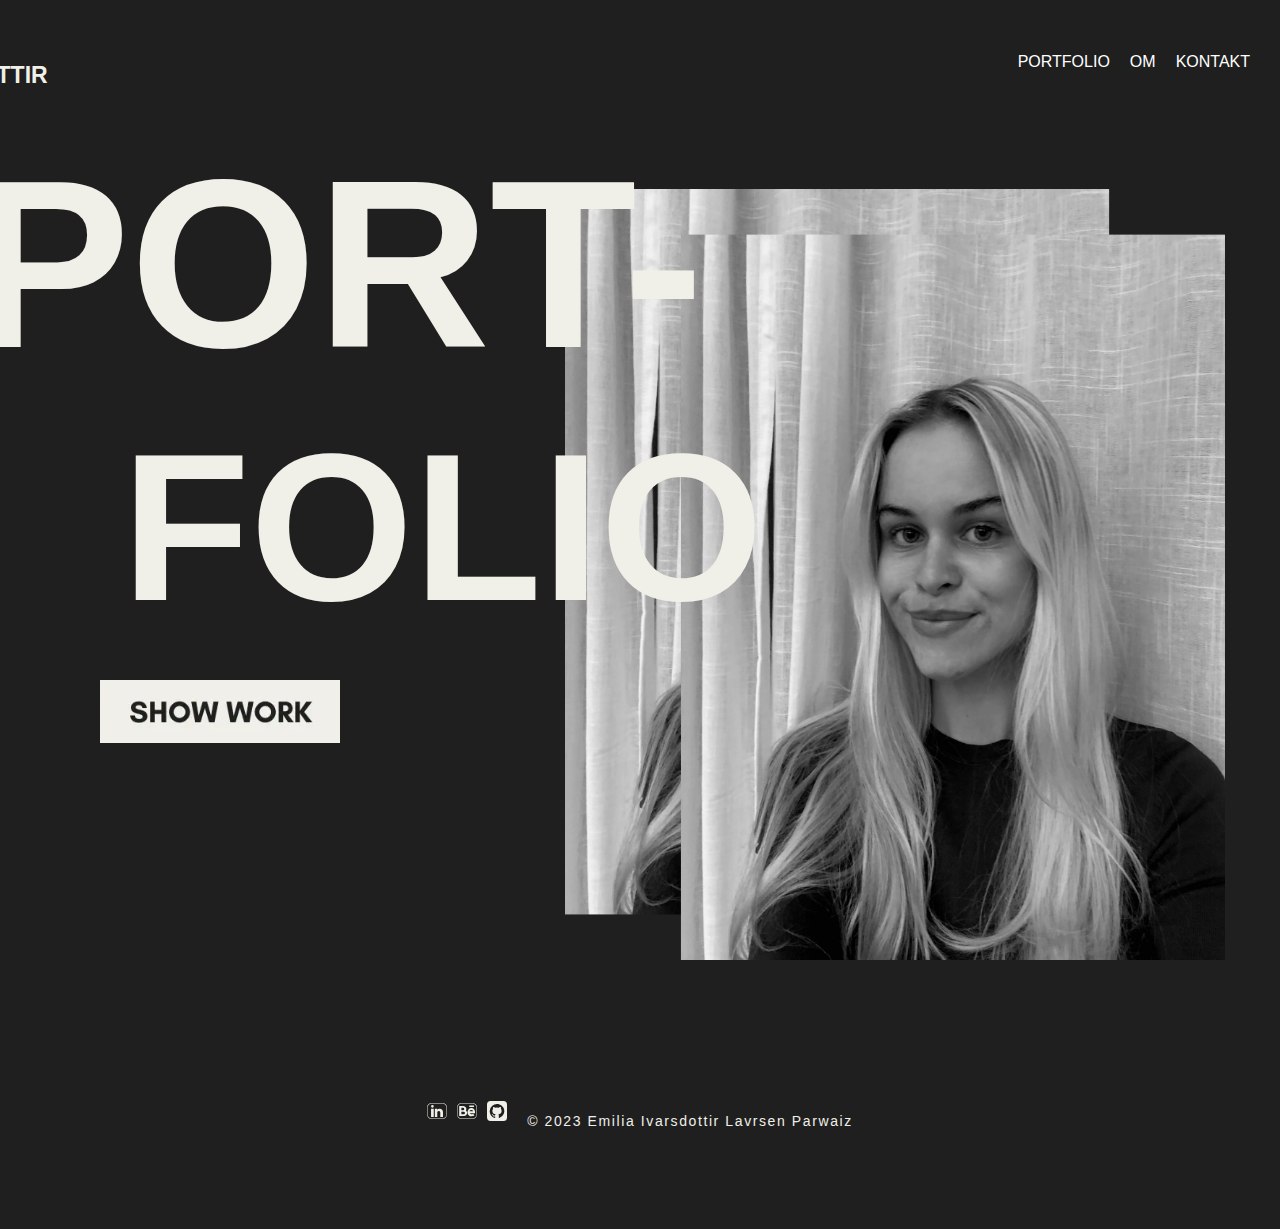
==== commit bfbc57f9: "webp" ====
--- a/index.html
+++ b/index.html
@@ -66,10 +66,7 @@
             </div>
         </div>
         <div class="button_forside">
-            <a href="portfolio_menu.html"><img src="img/knapper/button_forside.svg" alt="button">
-                <svg xmlns="http://www.w3.org/2000/svg" viewBox="0 0 100 30">
-
-                </svg>
+            <a href="portfolio_menu.html"><img src="img/knapper/button_forside1.webp" alt="button">
             </a>
         </div>
     </main>
